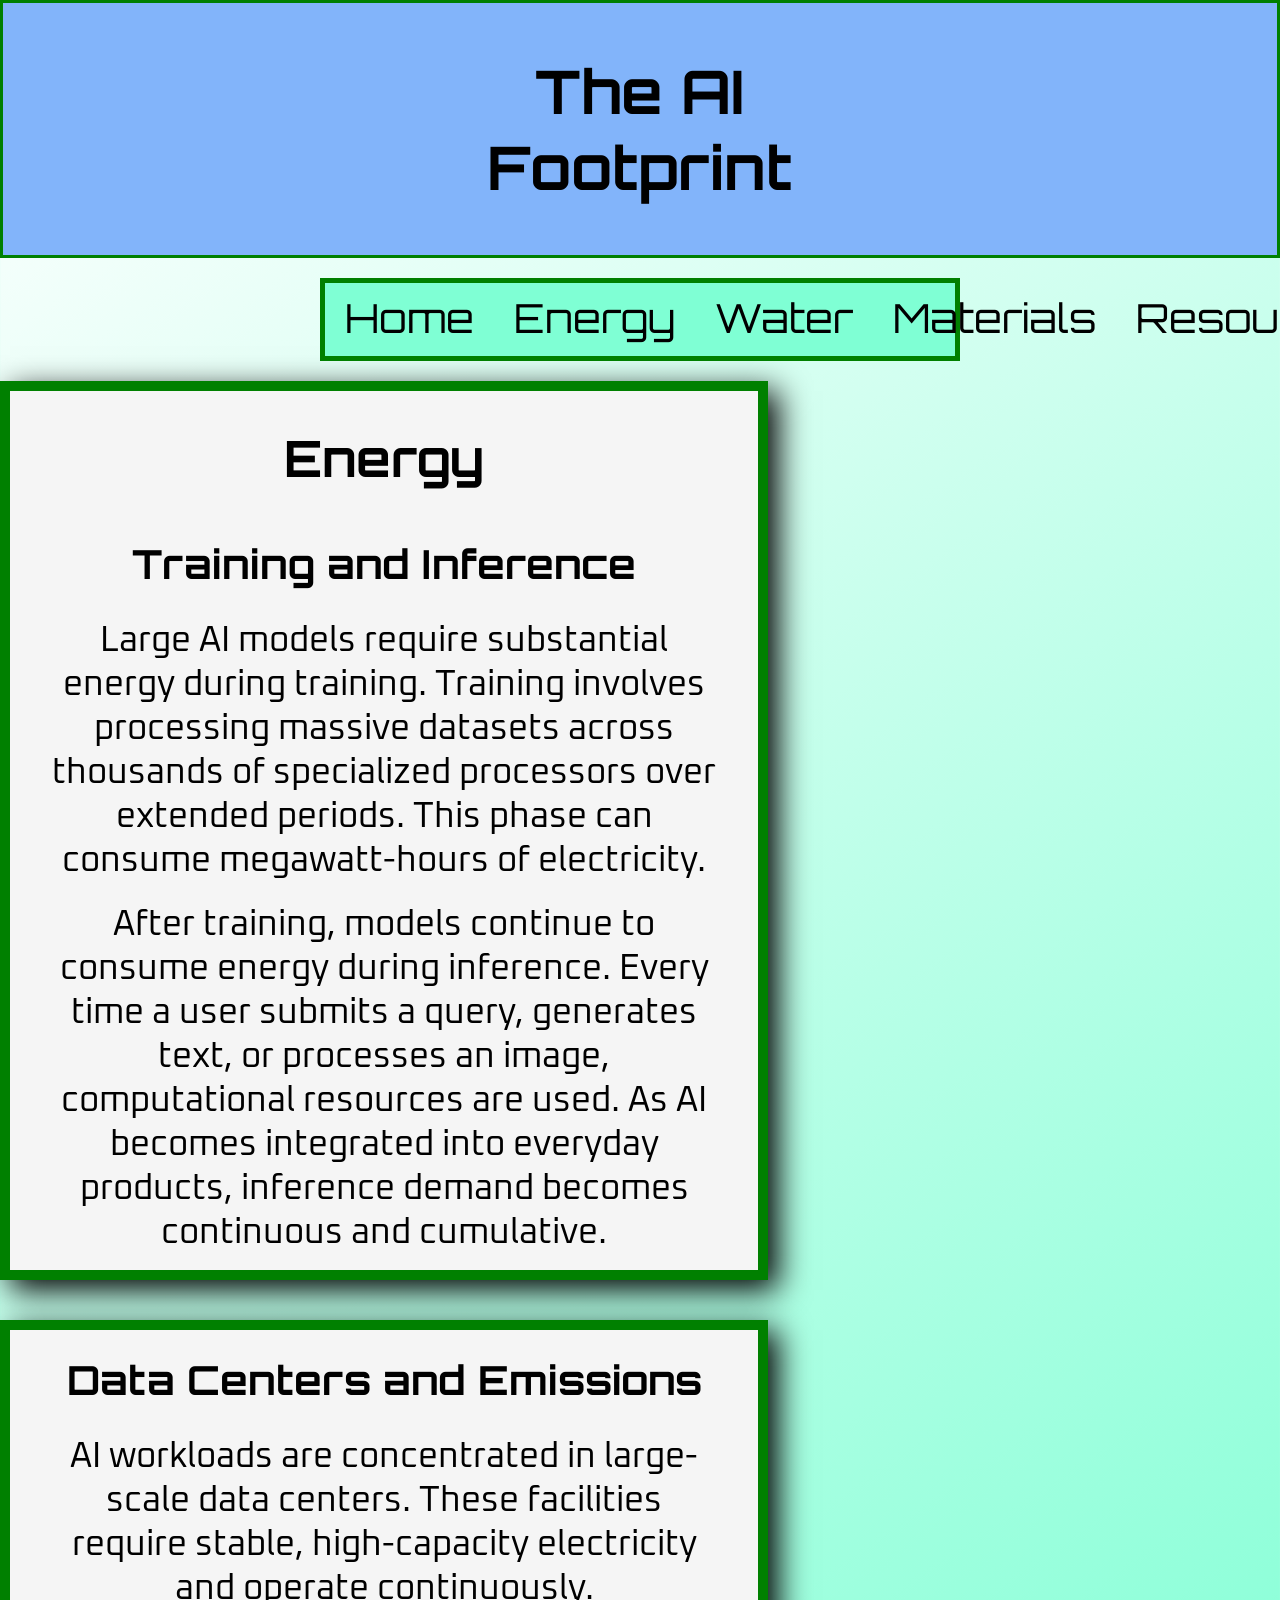
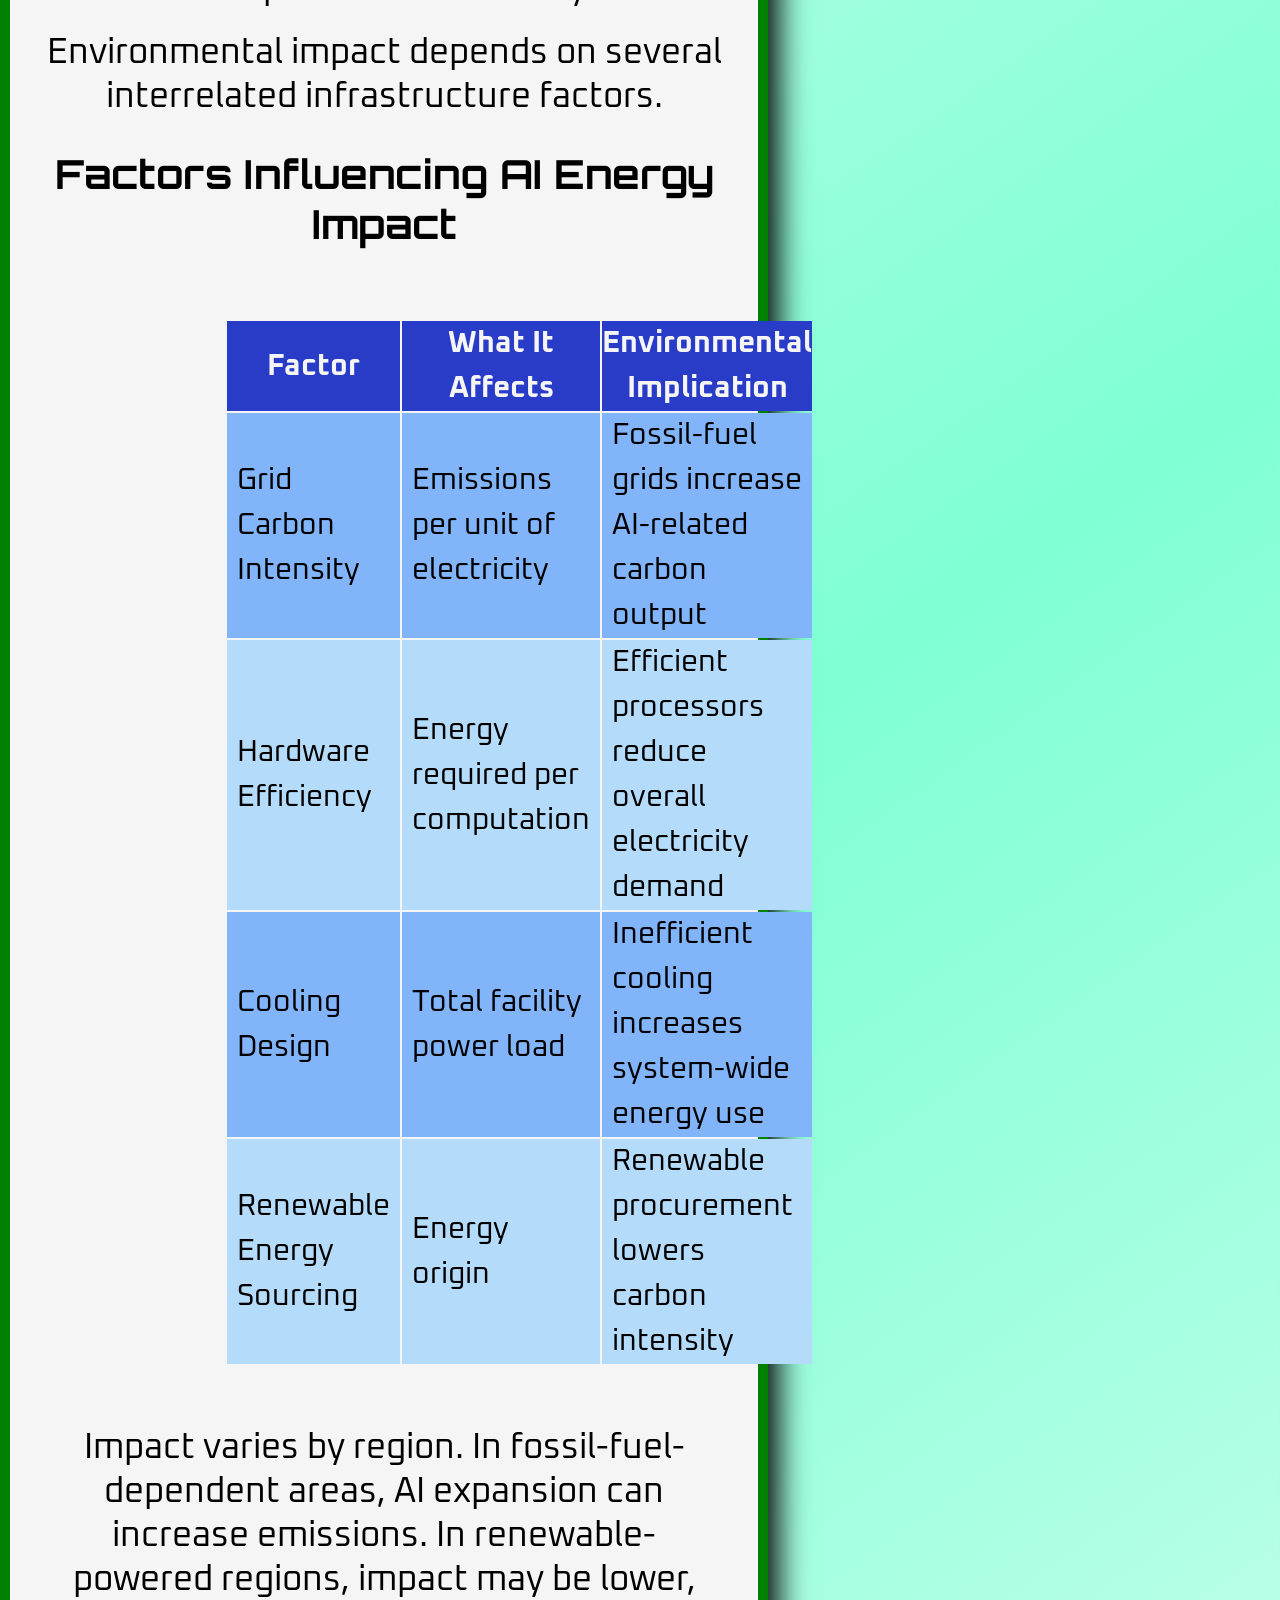
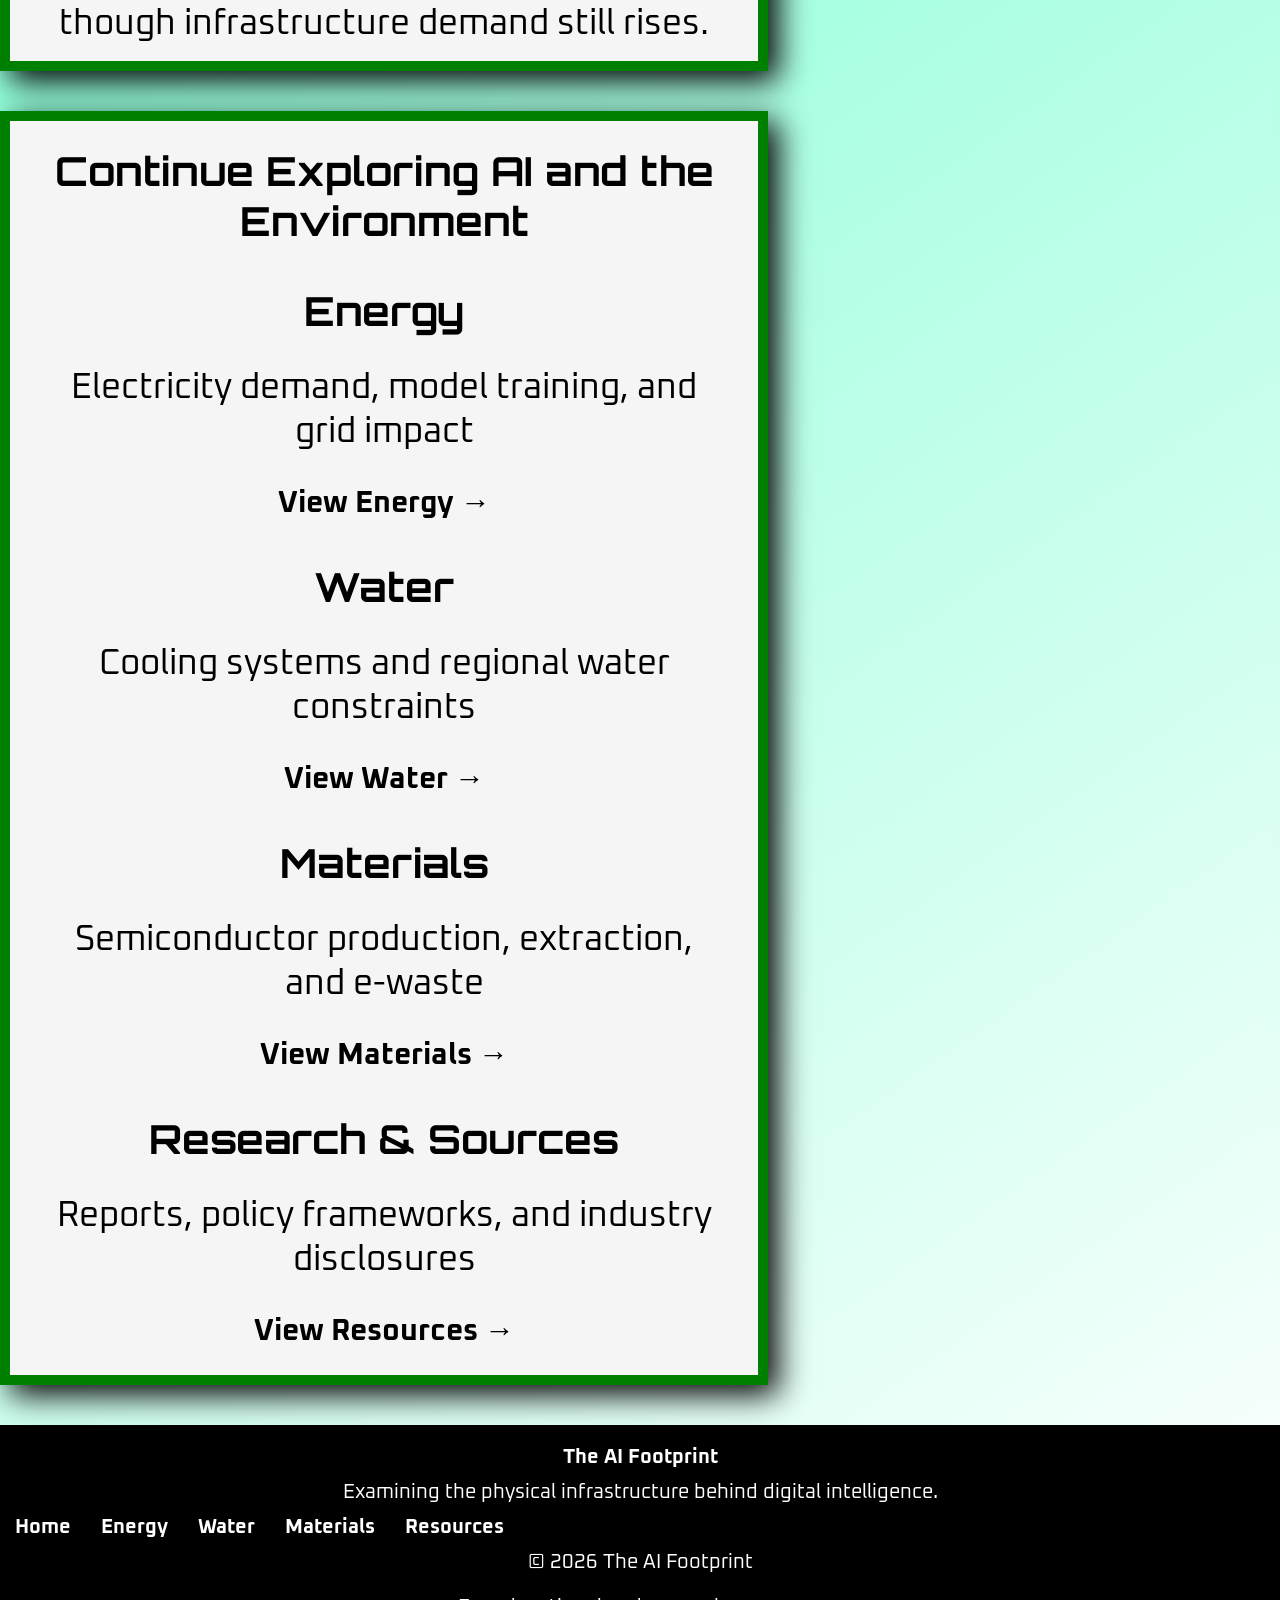
==== energy.html @ 108a4af3 "add project 2 to repo replacing project 1" ====
<!doctype html>
<html>
<head>
    <meta charset="UTF-8">
    <meta name="viewport" content="width=device-width, initial-scale=1.0">
    <meta name="description"
    content="Environmental impacts of artificial intelligence pertaining to energy, water, and materials.">
    <title>Environmental Impacts of AI</title>
    <!-- source css -->
    <link rel="stylesheet" href="css/styles.css">
    <link rel="preconnect" href="https://fonts.googleapis.com">
    <link rel="preconnect" href="https://fonts.gstatic.com" crossorigin>
    <link href="https://fonts.googleapis.com/css2?family=Orbitron:wght@400..900&family=Oxanium:wght@200..800&display=swap" rel="stylesheet">

</head>

<body>

    <header>
        <div class="header">
            <div class="logo-header">
                <img src="" alt="">
            </div>

            <div class="title-header">
                <h1>The AI Footprint</h1>
            </div>
        </div>
    </header>

    <nav>
        <div class="navigation">
            <ul>
                <li><a href="index.html">Home</a></li>
                <li><a href="energy.html">Energy</a></li>
                <li><a href="water.html">Water</a></li>
                <li><a href="materials.html">Materials</a></li>
                <li><a href="resources.html">Resources</a></li>
            </ul>
        </div>
    </nav>





    <main>
        
        
        <div class="section">
            <h2>Energy</h2>
            <h3>Training and Inference</h3>
            <p>
                Large AI models require substantial energy during training. Training involves processing 
                massive datasets across thousands of specialized processors over extended periods. This 
                phase can consume megawatt-hours of electricity.
            </p>
            <p>
                After training, models continue to consume energy during inference. Every time a user 
                submits a query, generates text, or processes an image, computational resources are used. 
                As AI becomes integrated into everyday products, inference demand becomes continuous 
                and cumulative.
            </p>
        </div>
        
        <div class="section">
            <h3>Data Centers and Emissions</h3>
            <p>
                AI workloads are concentrated in large-scale data centers. These facilities require stable, 
                high-capacity electricity and operate continuously.
            </p>
            <p>
                Environmental impact depends on several interrelated infrastructure factors.
            </p>
            <h3>Factors Influencing AI Energy Impact</h3>
            <table class="energy-table">
                <thead>
                    <tr>
                        <th>Factor</th> <th>What It Affects</th> <th>Environmental Implication</th>
                    </tr>
                </thead>
                <tbody>
                    <tr>
                        <td>Grid Carbon Intensity</td> <td>Emissions per unit of electricity</td> <td>Fossil-fuel grids increase AI-related carbon output</td>
                    </tr>
                    <tr>
                        <td>Hardware Efficiency</td> <td>Energy required per computation</td> <td>Efficient processors reduce overall electricity demand</td>
                    </tr>
                    <tr>
                        <td>Cooling Design</td> <td>Total facility power load</td> <td>Inefficient cooling increases system-wide energy use</td>
                    </tr>
                    <tr>
                        <td>Renewable Energy Sourcing</td> <td>Energy origin</td> <td>Renewable procurement lowers carbon intensity</td>
                    </tr>
                </tbody>
            </table>
            <p>
                Impact varies by region. In fossil-fuel-dependent areas, AI expansion can increase 
                emissions. In renewable-powered regions, impact may be lower, though infrastructure 
                demand still rises.
            </p>
        </div>
        
        <div class="section">
            <h3>Continue Exploring AI and the Environment</h3>
            <h3>Energy</h3>
            <p>Electricity demand, model training, and grid impact</p>
            <div class="body-link"><a href="#">View Energy →</a></div>
            <h3>Water</h3>
            <p>Cooling systems and regional water constraints</p>
            <div class="body-link"><a href="#">View Water →</a></div>
            <h3>Materials</h3>
            <p>Semiconductor production, extraction, and e-waste</p>
            <div class="body-link"><a href="#">View Materials →</a></div>
            <h3>Research & Sources</h3>
            <p>Reports, policy frameworks, and industry disclosures</p>
            <div class="body-link"><a href="#">View Resources →</a></div>
        </div>
            
        
        
    </main>





    <footer>
        <div class="footer">
            <h4>The AI Footprint</h4>
            <p>Examining the physical infrastructure behind digital intelligence.</p>
            <ul>
                <li><a href="index.html">Home</a></li>
                <li><a href="energy.html">Energy</a></li>
                <li><a href="water.html">Water</a></li>
                <li><a href="materials.html">Materials</a></li>
                <li><a href="resources.html">Resources</a></li>
            </ul>
            <p>© 2026 The AI Footprint</p>
            <p>For educational and research purposes.</p>
        </div>
    </footer>


</body>




</html>
---- css/styles.css ----
* {
    box-sizing: border-box;
    margin: 0;
    padding: 0;
    /*border: 1px solid green;*/
    font-family: 'Oxanium';
    
}

:root {
    --bg-color: rgb(127, 255, 212);
}

body {
    background: linear-gradient(145deg, rgb(255, 255, 255) 0%, rgb(127, 255, 212) 50%, rgb(255, 255, 255) 100%);
}

.header {
    background-color: rgb(130, 180, 250);
    border: 3px, solid, green;
    text-align: center;
    padding: 50px 0 50px 0;
    font-size: 30px;
    font-family: 'Orbitron';

    display: grid;
    grid-template-columns: 1fr 1fr 1fr;
}

nav {
    position: sticky;
    top: 20px;
    z-index: 100;
}

.navigation {
    background-color: var(--bg-color);
    color: black;
    text-align: center;
    justify-items: center;
    margin: 20px 25vw 20px 25vw;
    border: 5px solid green;
}

.navigation ul {
    display: flex;
    padding: 10px 0 10px 0;
    list-style-type: none;
}

.navigation li {
    color: black;
    padding: 0 20px 0 20px;
    font-size: 40px;
}

.navigation a {
    font-family: 'Orbitron';
}



main {
    justify-items: center;
}


.content {
    width: 60vw;
    background-color: var(--bg-color);
    margin: 0 20vw 0 20vw;
}



a, a:visited {
    color: black;
    text-decoration: none;
}

a:hover {
    text-decoration: underline;
}

h1 {
    font-family: 'Orbitron';
}

h2 {
    text-align: center;
    font-size: 50px;
    padding: 30px 0 30px 0;
    font-family: 'Orbitron';
}

h3 {
    text-align: center;
    font-size: 40px;
    padding: 20px 0 20px 0;
    font-family: 'Orbitron';
}

h4 {
    text-align: center;
    font-size: 35px;
}

p {
    text-align: center;
    font-size: 35px;
    padding: 10px 20px 10px 20px;
}

ul {
    padding: 0 400px 20px 400px;
    text-align: left;
    font-size: 35px;
}

li {
    padding: 5px 0;
}

.break {
    background-color: var(--bg-color);
    height: 30px;
    
}

.section {
    background-color: whitesmoke;
    border: 10px, solid, green;
    box-shadow: 10px 10px 30px black;
    padding: 5px 15px;
    margin: 0 0 40px 0;
    max-width: 60vw;
}

.body-link {
    text-align: center;
    font-size: 30px;
    font-weight: bold;
    padding: 20px 0;
}


table {
    font-size: 30px;
    line-height: 1.5;
    padding: 50px 200px 50px 200px;
}

th{
    background-color: rgb(40, 60, 200);
    color: whitesmoke;
}

tr:nth-child(odd){
    background-color: rgb(130, 180, 250);
}

tr:nth-child(even){
    background-color: rgb(180, 220, 250);
}

td {
    padding: 0 10px;
}



.footer {
    justify-items: center;
    background-color: black;
    padding-top: 20px;
}

.footer * {
    font-size: 20px;
    color: white;
}

.footer a {
    color: white;
}

.footer ul {
    display: flex;
    list-style-type: none;
    padding: 0;
}

.footer li {
    padding: 0 15px;
    font-weight: bold;
}
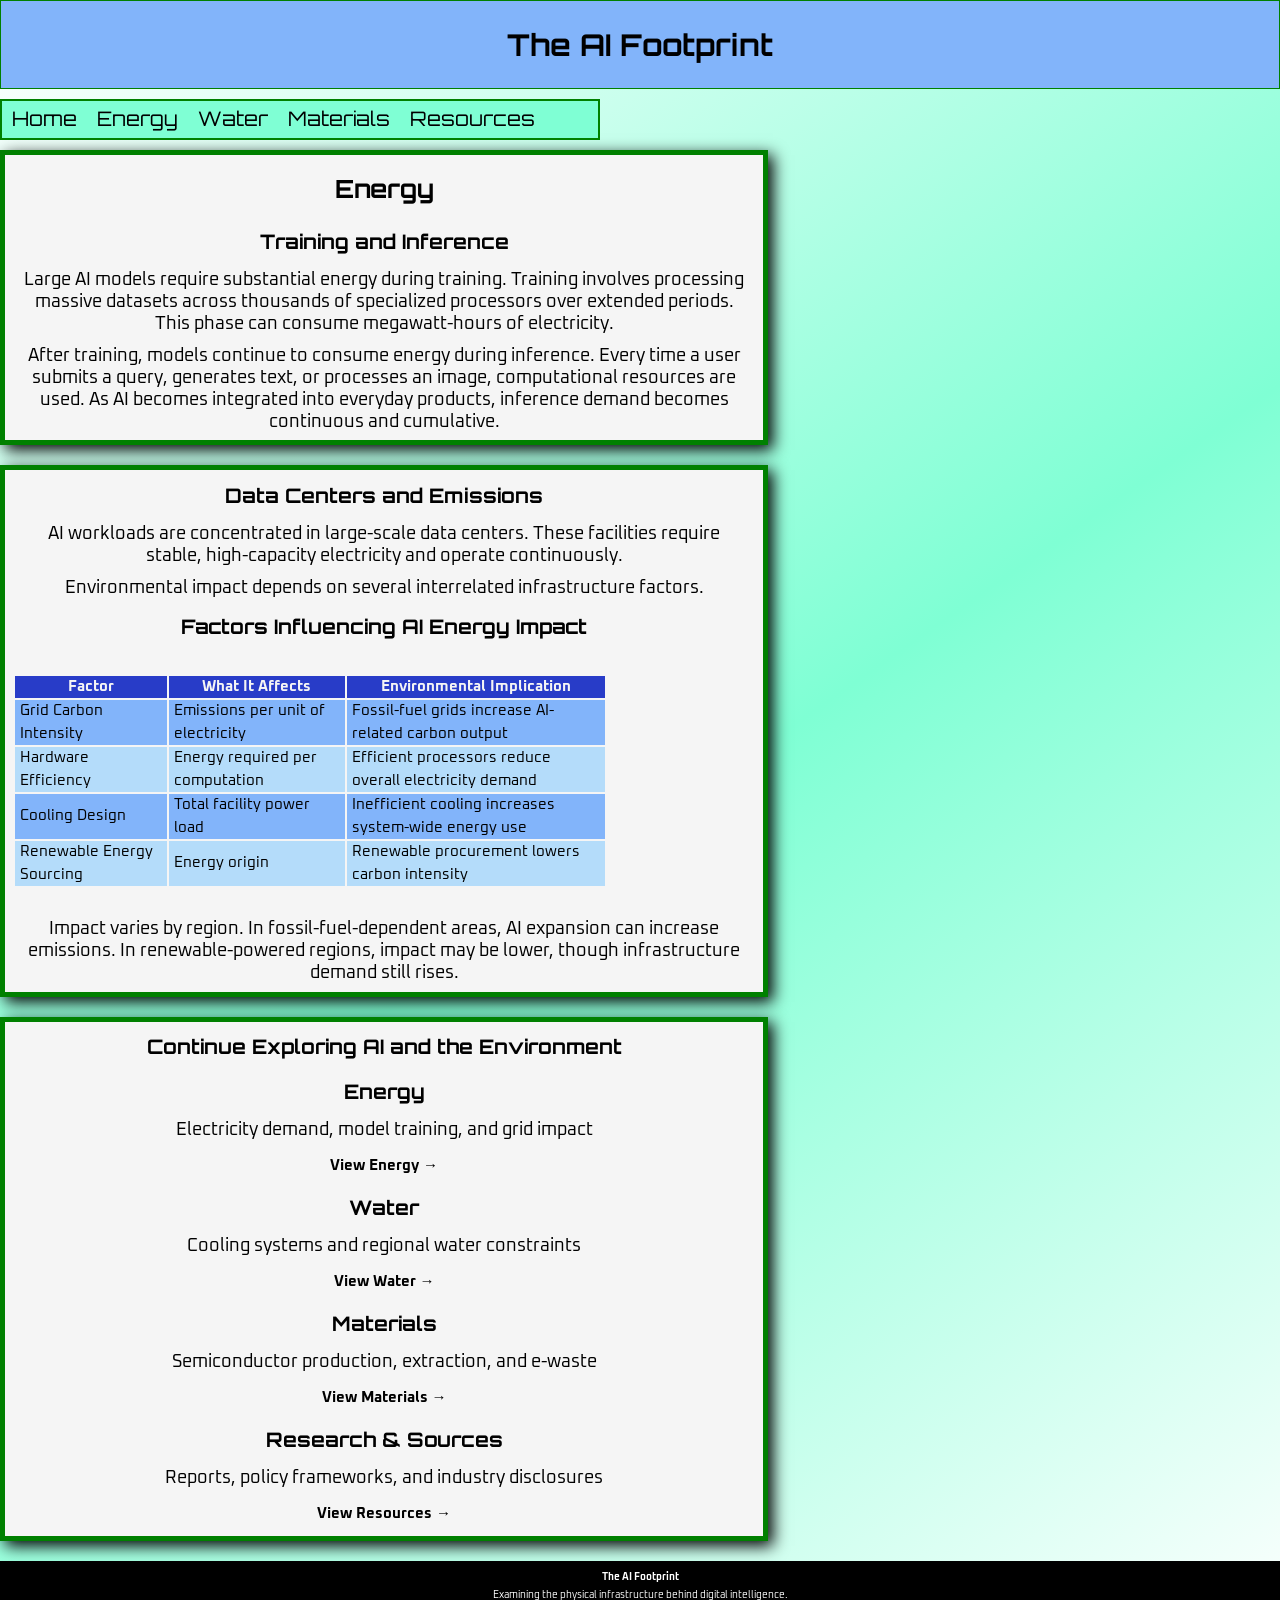
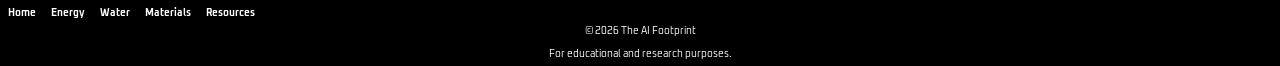
==== commit 5f756df1: "bug fixes. added scaling for display size responsiveness" ====
--- a/energy.html
+++ b/energy.html
@@ -18,10 +18,6 @@
 
     <header>
         <div class="header">
-            <div class="logo-header">
-                <img src="" alt="">
-            </div>
-
             <div class="title-header">
                 <h1>The AI Footprint</h1>
             </div>
--- a/css/styles.css
+++ b/css/styles.css
@@ -2,35 +2,40 @@
     box-sizing: border-box;
     margin: 0;
     padding: 0;
-    /*border: 1px solid green;*/
+    /*border: 0.5px solid green;*/
     font-family: 'Oxanium';
     
 }
 
+/* VARIABLES */
 :root {
     --bg-color: rgb(127, 255, 212);
 }
 
+
+
 body {
     background: linear-gradient(145deg, rgb(255, 255, 255) 0%, rgb(127, 255, 212) 50%, rgb(255, 255, 255) 100%);
 }
 
 .header {
     background-color: rgb(130, 180, 250);
-    border: 3px, solid, green;
-    text-align: center;
-    padding: 50px 0 50px 0;
-    font-size: 30px;
-    font-family: 'Orbitron';
-
-    display: grid;
-    grid-template-columns: 1fr 1fr 1fr;
-}
-
+    border: 1.5px, solid, green;
+    text-align: center;
+    padding: 25px 0;
+    font-size: 15px;
+    font-family: 'Orbitron';
+
+    
+}
+
+
+/* NAVIGATION */
 nav {
     position: sticky;
-    top: 20px;
+    top: 10px;
     z-index: 100;
+    justify-items: center;
 }
 
 .navigation {
@@ -38,20 +43,21 @@
     color: black;
     text-align: center;
     justify-items: center;
-    margin: 20px 25vw 20px 25vw;
-    border: 5px solid green;
+    margin: 10px 0 10px 0;
+    max-width: 600px;
+    border: 2.5px solid green;
 }
 
 .navigation ul {
     display: flex;
-    padding: 10px 0 10px 0;
+    padding: 5px 0 5px 0;
     list-style-type: none;
 }
 
 .navigation li {
     color: black;
-    padding: 0 20px 0 20px;
-    font-size: 40px;
+    padding: 0 10px 0 10px;
+    font-size: 20px;
 }
 
 .navigation a {
@@ -59,6 +65,7 @@
 }
 
 
+/* MAIN CONTENT */
 
 main {
     justify-items: center;
@@ -88,34 +95,29 @@
 
 h2 {
     text-align: center;
-    font-size: 50px;
-    padding: 30px 0 30px 0;
+    font-size: 25px;
+    padding: 15px 0 15px 0;
     font-family: 'Orbitron';
 }
 
 h3 {
     text-align: center;
-    font-size: 40px;
-    padding: 20px 0 20px 0;
+    font-size: 20px;
+    padding: 10px 0 10px 0;
     font-family: 'Orbitron';
 }
 
 h4 {
     text-align: center;
-    font-size: 35px;
+    font-size: 17.5px;
 }
 
 p {
     text-align: center;
-    font-size: 35px;
-    padding: 10px 20px 10px 20px;
-}
-
-ul {
-    padding: 0 400px 20px 400px;
-    text-align: left;
-    font-size: 35px;
-}
+    font-size: 17.5px;
+    padding: 5px 10px 5px 10px;
+}
+
 
 li {
     padding: 5px 0;
@@ -123,31 +125,41 @@
 
 .break {
     background-color: var(--bg-color);
-    height: 30px;
+    height: 15px;
     
 }
 
 .section {
     background-color: whitesmoke;
-    border: 10px, solid, green;
-    box-shadow: 10px 10px 30px black;
-    padding: 5px 15px;
-    margin: 0 0 40px 0;
-    max-width: 60vw;
+    border: 5px, solid, green;
+    box-shadow: 5px 5px 15px black;
+    padding: 2.5px 7.5px;
+    margin: 0 0 20px 0;
+    width: 60vw;
+    justify-items: center;
+}
+
+.section ul {
+    padding: 0 0 10px 20px;
+    text-align: left;
+    font-size: 17.5px;
+    max-width: 70%;
+    justify-items: left;
 }
 
 .body-link {
     text-align: center;
-    font-size: 30px;
+    font-size: 15px;
     font-weight: bold;
-    padding: 20px 0;
+    padding: 10px 0;
 }
 
 
 table {
-    font-size: 30px;
+    font-size: 15px;
     line-height: 1.5;
-    padding: 50px 200px 50px 200px;
+    padding: 25px 0 25px 0;
+    max-width: 80%;
 }
 
 th{
@@ -164,19 +176,21 @@
 }
 
 td {
-    padding: 0 10px;
-}
-
-
-
+    padding: 0 5px;
+}
+
+
+
+
+/* FOOTER */
 .footer {
     justify-items: center;
     background-color: black;
-    padding-top: 20px;
+    padding-top: 10px;
 }
 
 .footer * {
-    font-size: 20px;
+    font-size: 10px;
     color: white;
 }
 
@@ -191,6 +205,89 @@
 }
 
 .footer li {
-    padding: 0 15px;
+    padding: 0 7.5px;
     font-weight: bold;
-}+}
+
+
+@media screen and (max-width: 800px){
+    .navigation li {
+        font-size: 12px;
+    }
+
+    .header {
+        font-size: 15px;
+    }
+
+    h2 {
+        font-size: 15px;
+    }
+
+    h3 {
+        font-size: 14px;
+    }
+
+    p {
+        font-size: 13px;
+    }
+
+    .section li {
+        font-size: 13px;
+    }
+
+    .body-link {
+        font-size: 12px;
+    }
+
+    table {
+        font-size: 11px;
+    }
+
+    .section {
+        width: 75%;
+    }
+}
+
+
+@media screen and (max-width: 500px){
+    .navigation li {
+        font-size: 10px;
+    }
+
+    .header {
+        font-size: 8px;
+    }
+
+    h2 {
+        font-size: 14px;
+    }
+
+    h3 {
+        font-size: 13px;
+    }
+
+    p {
+        font-size: 11px;
+    }
+
+    .section li {
+        font-size: 11px;
+    }
+
+    .body-link {
+        font-size: 11px;
+    }
+
+    table {
+        font-size: 11px;
+    }
+
+    .section {
+        width: 90%;
+    }
+}
+
+
+
+
+    
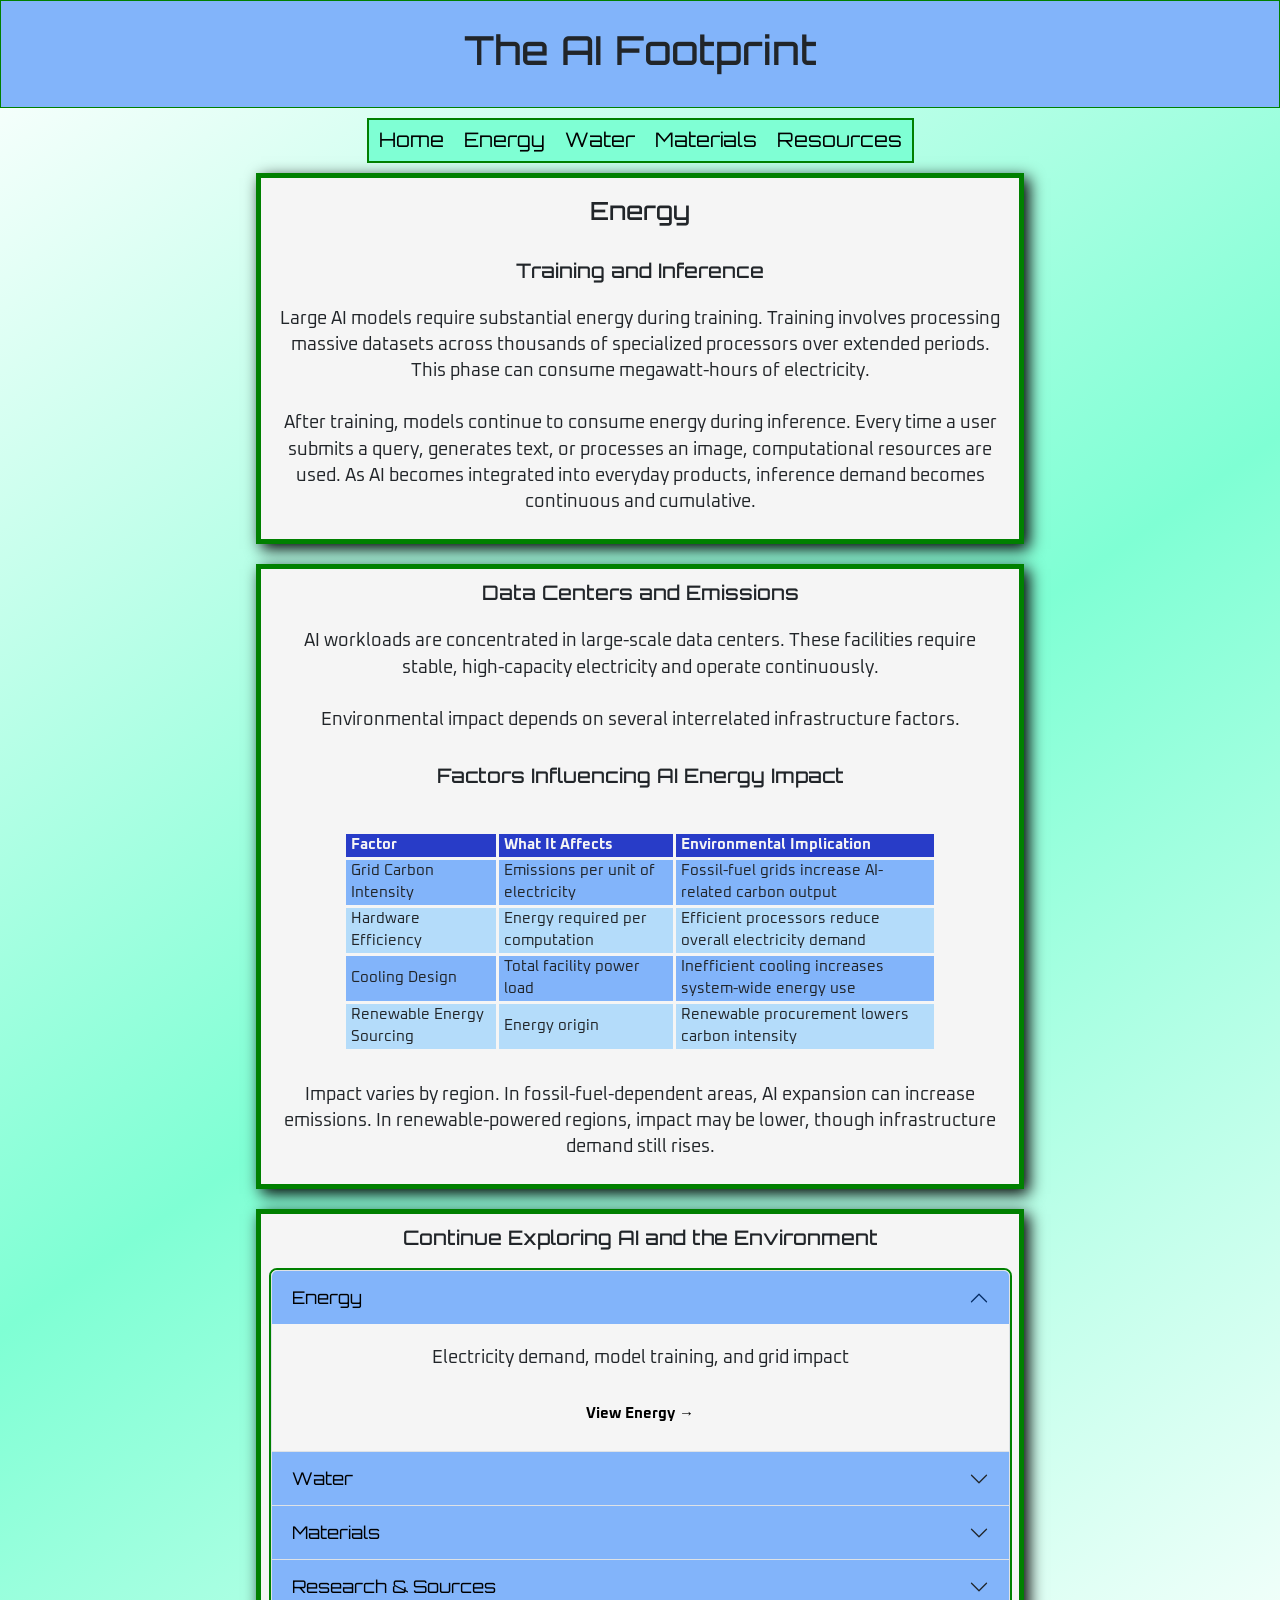
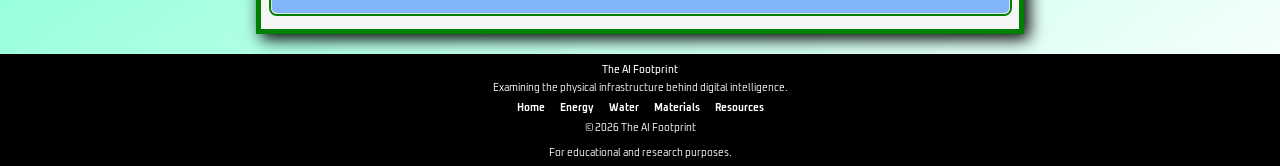
==== commit 1c2671fe: "added accordion sections" ====
--- a/energy.html
+++ b/energy.html
@@ -7,6 +7,7 @@
     content="Environmental impacts of artificial intelligence pertaining to energy, water, and materials.">
     <title>Environmental Impacts of AI</title>
     <!-- source css -->
+     <link href="https://cdn.jsdelivr.net/npm/bootstrap@5.3.8/dist/css/bootstrap.min.css" rel="stylesheet">
     <link rel="stylesheet" href="css/styles.css">
     <link rel="preconnect" href="https://fonts.googleapis.com">
     <link rel="preconnect" href="https://fonts.gstatic.com" crossorigin>
@@ -99,18 +100,74 @@
         
         <div class="section">
             <h3>Continue Exploring AI and the Environment</h3>
-            <h3>Energy</h3>
-            <p>Electricity demand, model training, and grid impact</p>
-            <div class="body-link"><a href="#">View Energy →</a></div>
-            <h3>Water</h3>
-            <p>Cooling systems and regional water constraints</p>
-            <div class="body-link"><a href="#">View Water →</a></div>
-            <h3>Materials</h3>
-            <p>Semiconductor production, extraction, and e-waste</p>
-            <div class="body-link"><a href="#">View Materials →</a></div>
-            <h3>Research & Sources</h3>
-            <p>Reports, policy frameworks, and industry disclosures</p>
-            <div class="body-link"><a href="#">View Resources →</a></div>
+
+            <div class="accordion infrastructure-accordion" id="infrastructureAccordion">
+
+                <div class="accordion-item">
+                    <h2 class="accordion-header" id="energyHeading">
+                        <button class="accordion-button" type="button" data-bs-toggle="collapse" data-bs-target="#energyCollapse" aria-expanded="true" aria-controls="energyCollapse">
+                            Energy
+                        </button>
+                    </h2>
+                    <div id="energyCollapse" class="accordion-collapse collapse show" aria-labelledby="energyHeading" data-bs-parent="#infrastructureAccordion">
+                        <div class="accordion-body">
+                            <p>Electricity demand, model training, and grid impact</p>
+                            <div class="body-link">
+                                <a href="energy.html">View Energy →</a>
+                            </div>
+                        </div>
+                    </div>
+                </div>
+
+                <div class="accordion-item">
+                    <h2 class="accordion-header" id="waterHeading">
+                        <button class="accordion-button collapsed" type="button" data-bs-toggle="collapse" data-bs-target="#waterCollapse" aria-expanded="false" aria-controls="waterCollapse">
+                            Water
+                        </button>
+                    </h2>
+                    <div id="waterCollapse" class="accordion-collapse collapse" aria-labelledby="waterHeading" data-bs-parent="#infrastructureAccordion">
+                        <div class="accordion-body">
+                            <p>Cooling systems and regional water constraints</p>
+                            <div class="body-link">
+                                <a href="water.html">View Water →</a>
+                            </div>
+                        </div>
+                    </div>
+                </div>
+
+                <div class="accordion-item">
+                    <h2 class="accordion-header" id="materialsHeading">
+                        <button class="accordion-button collapsed" type="button" data-bs-toggle="collapse" data-bs-target="#materialsCollapse" aria-expanded="false" aria-controls="materialsCollapse">
+                            Materials
+                        </button>
+                    </h2>
+                    <div id="materialsCollapse" class="accordion-collapse collapse" aria-labelledby="materialsHeading" data-bs-parent="#infrastructureAccordion">
+                        <div class="accordion-body">
+                            <p>Semiconductor production, extraction, and e-waste</p>
+                            <div class="body-link">
+                                <a href="materials.html">View Material →</a>
+                            </div>
+                        </div>
+                    </div>
+                </div>
+
+                <div class="accordion-item">
+                    <h2 class="accordion-header" id="resourcesHeading">
+                        <button class="accordion-button collapsed" type="button" data-bs-toggle="collapse" data-bs-target="#resourcesCollapse" aria-expanded="false" aria-controls="resourcesCollapse">
+                            Research & Sources
+                        </button>
+                    </h2>
+                    <div id="resourcesCollapse" class="accordion-collapse collapse" aria-labelledby="resourcesHeading" data-bs-parent="#infrastructureAccordion">
+                        <div class="accordion-body">
+                            <p>Reports, policy frameworks, and industry disclosures</p>
+                            <div class="body-link">
+                                <a href="resources.html">View Resources →</a>
+                            </div>
+                        </div>
+                    </div>
+                </div>
+
+            </div>
         </div>
             
         
@@ -137,7 +194,7 @@
         </div>
     </footer>
 
-
+<script src="https://cdn.jsdelivr.net/npm/bootstrap@5.3.8/dist/js/bootstrap.bundle.min.js"></script>
 </body>
 
 
--- a/css/styles.css
+++ b/css/styles.css
@@ -20,13 +20,25 @@
 
 .header {
     background-color: rgb(130, 180, 250);
-    border: 1.5px, solid, green;
+    border: 1.5px solid green;
     text-align: center;
     padding: 25px 0;
     font-size: 15px;
     font-family: 'Orbitron';
 
-    
+    animation: dropHeader 0.8s ease-out forwards;
+}
+
+@keyframes dropHeader {
+    from {
+        transform: translateY(-100%);
+        opacity: 0;
+    }
+
+    to {
+        transform: translateY(0);
+        opacity: 1;
+    }
 }
 
 
@@ -35,14 +47,17 @@
     position: sticky;
     top: 10px;
     z-index: 100;
-    justify-items: center;
+    display: flex;
+    flex-direction: column;
+    align-items: center;
 }
 
 .navigation {
     background-color: var(--bg-color);
     color: black;
     text-align: center;
-    justify-items: center;
+    display: flex;
+    justify-content: center;
     margin: 10px 0 10px 0;
     max-width: 600px;
     border: 2.5px solid green;
@@ -52,6 +67,7 @@
     display: flex;
     padding: 5px 0 5px 0;
     list-style-type: none;
+    margin: 0;
 }
 
 .navigation li {
@@ -68,14 +84,16 @@
 /* MAIN CONTENT */
 
 main {
-    justify-items: center;
+    display: flex;
+    flex-direction: column;
+    align-items: center;
 }
 
 
 .content {
-    width: 60vw;
+    width: 60%;
     background-color: var(--bg-color);
-    margin: 0 20vw 0 20vw;
+    margin: 0 20% 0 20%;
 }
 
 
@@ -122,6 +140,56 @@
 li {
     padding: 5px 0;
 }
+
+
+/* ACCORDION STYLE CODE */
+
+.infrastructure-accordion {
+    width: 100%;
+    padding-bottom: 0;
+    border: 2px solid green;
+    border-radius: 8px;
+    margin-bottom: 10px;
+}
+
+.infrastructure-accordion .accordion-item {
+    background-color: whitesmoke;
+    height: 100%;
+    padding: 0;
+    margin: 0;
+}
+
+.infrastructure-accordion .accordion-header {
+    padding: 0;
+}
+
+.infrastructure-accordion .accordion-button {
+    background-color: rgb(130, 180, 250);
+    color: black;
+    font-family: 'Orbitron';
+    font-size: 17.5px;
+    justify-content: center;
+    text-align: center;
+
+    
+}
+
+.infrastructure-accordion .accordion-button:not(.collapsed) {
+    background-color: rgb(130, 180, 250);
+    color: black;
+    box-shadow: none;
+}
+
+.infrastructure-accordion .accordion-button:focus {
+    box-shadow: none;
+    border-color: green;
+}
+
+.infrastructure-accordion .accordion-body {
+    background-color: whitesmoke;
+}
+
+/* END OF ACCORDION CODE */
 
 .break {
     background-color: var(--bg-color);
@@ -131,12 +199,15 @@
 
 .section {
     background-color: whitesmoke;
-    border: 5px, solid, green;
+    border: 5px solid green;
     box-shadow: 5px 5px 15px black;
     padding: 2.5px 7.5px;
     margin: 0 0 20px 0;
-    width: 60vw;
-    justify-items: center;
+    width: 60%;
+
+    display: flex;
+    flex-direction: column;
+    align-items: center;
 }
 
 .section ul {
@@ -147,6 +218,20 @@
     justify-items: left;
 }
 
+.btn {
+    background-color: rgb(130, 180, 250);
+    border: 5px solid rgb(40, 60, 200);
+    padding: 0;
+}
+
+.btn :hover {
+    background-color: rgb(60, 140, 250);
+}
+
+.btn a {
+    width: 100%;
+}
+
 .body-link {
     text-align: center;
     font-size: 15px;
@@ -160,11 +245,15 @@
     line-height: 1.5;
     padding: 25px 0 25px 0;
     max-width: 80%;
+
+    border-collapse: separate;
+    border-spacing: 3px;
 }
 
 th{
     background-color: rgb(40, 60, 200);
     color: whitesmoke;
+    padding: 0 5px;
 }
 
 tr:nth-child(odd){
@@ -184,7 +273,9 @@
 
 /* FOOTER */
 .footer {
-    justify-items: center;
+    display: flex;
+    flex-direction: column;
+    align-items: center;
     background-color: black;
     padding-top: 10px;
 }
@@ -192,6 +283,7 @@
 .footer * {
     font-size: 10px;
     color: white;
+    margin: 0;
 }
 
 .footer a {
@@ -200,6 +292,7 @@
 
 .footer ul {
     display: flex;
+    
     list-style-type: none;
     padding: 0;
 }
@@ -227,6 +320,10 @@
         font-size: 14px;
     }
 
+    h4 {
+        font-size: 13px;
+    }
+
     p {
         font-size: 13px;
     }
@@ -250,6 +347,11 @@
 
 
 @media screen and (max-width: 500px){
+
+    .navigation {
+        max-width: 95%;
+    }
+
     .navigation li {
         font-size: 10px;
     }
@@ -266,6 +368,10 @@
         font-size: 13px;
     }
 
+    h4 {
+        font-size: 13px;
+    }
+
     p {
         font-size: 11px;
     }
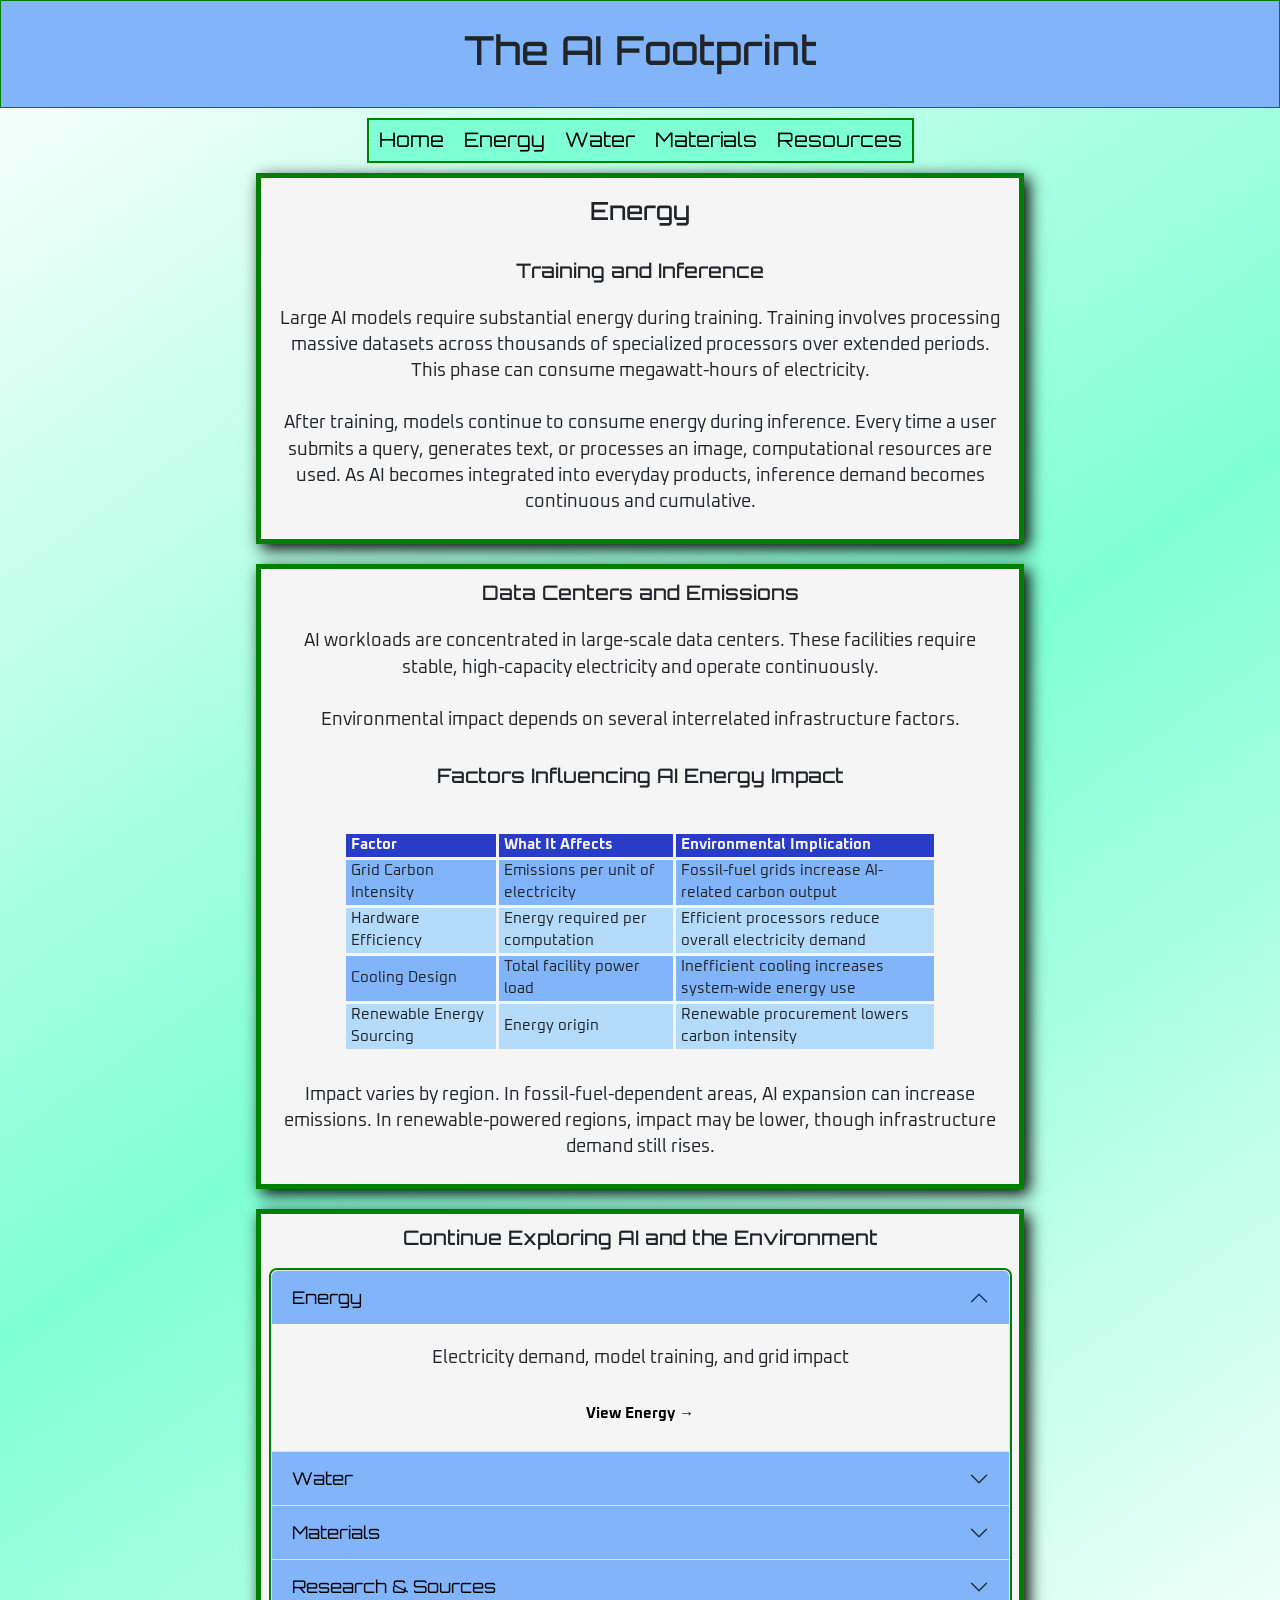
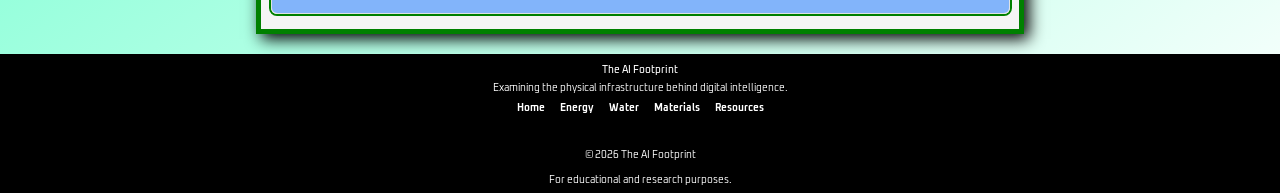
==== commit 75aafd06: "added social media icons in footer" ====
--- a/energy.html
+++ b/energy.html
@@ -189,6 +189,11 @@
                 <li><a href="materials.html">Materials</a></li>
                 <li><a href="resources.html">Resources</a></li>
             </ul>
+            <div class="footer-icons">
+                <i class="fa-brands fa-square-facebook"></i>
+                <i class="fa-brands fa-square-instagram"></i>
+                <i class="fa-brands fa-square-youtube"></i>
+            </div>
             <p>© 2026 The AI Footprint</p>
             <p>For educational and research purposes.</p>
         </div>
--- a/css/styles.css
+++ b/css/styles.css
@@ -302,6 +302,11 @@
     font-weight: bold;
 }
 
+.footer i {
+    font-size: 18px;
+    padding: 5px 10px 0 10px;
+}
+
 
 @media screen and (max-width: 800px){
     .navigation li {
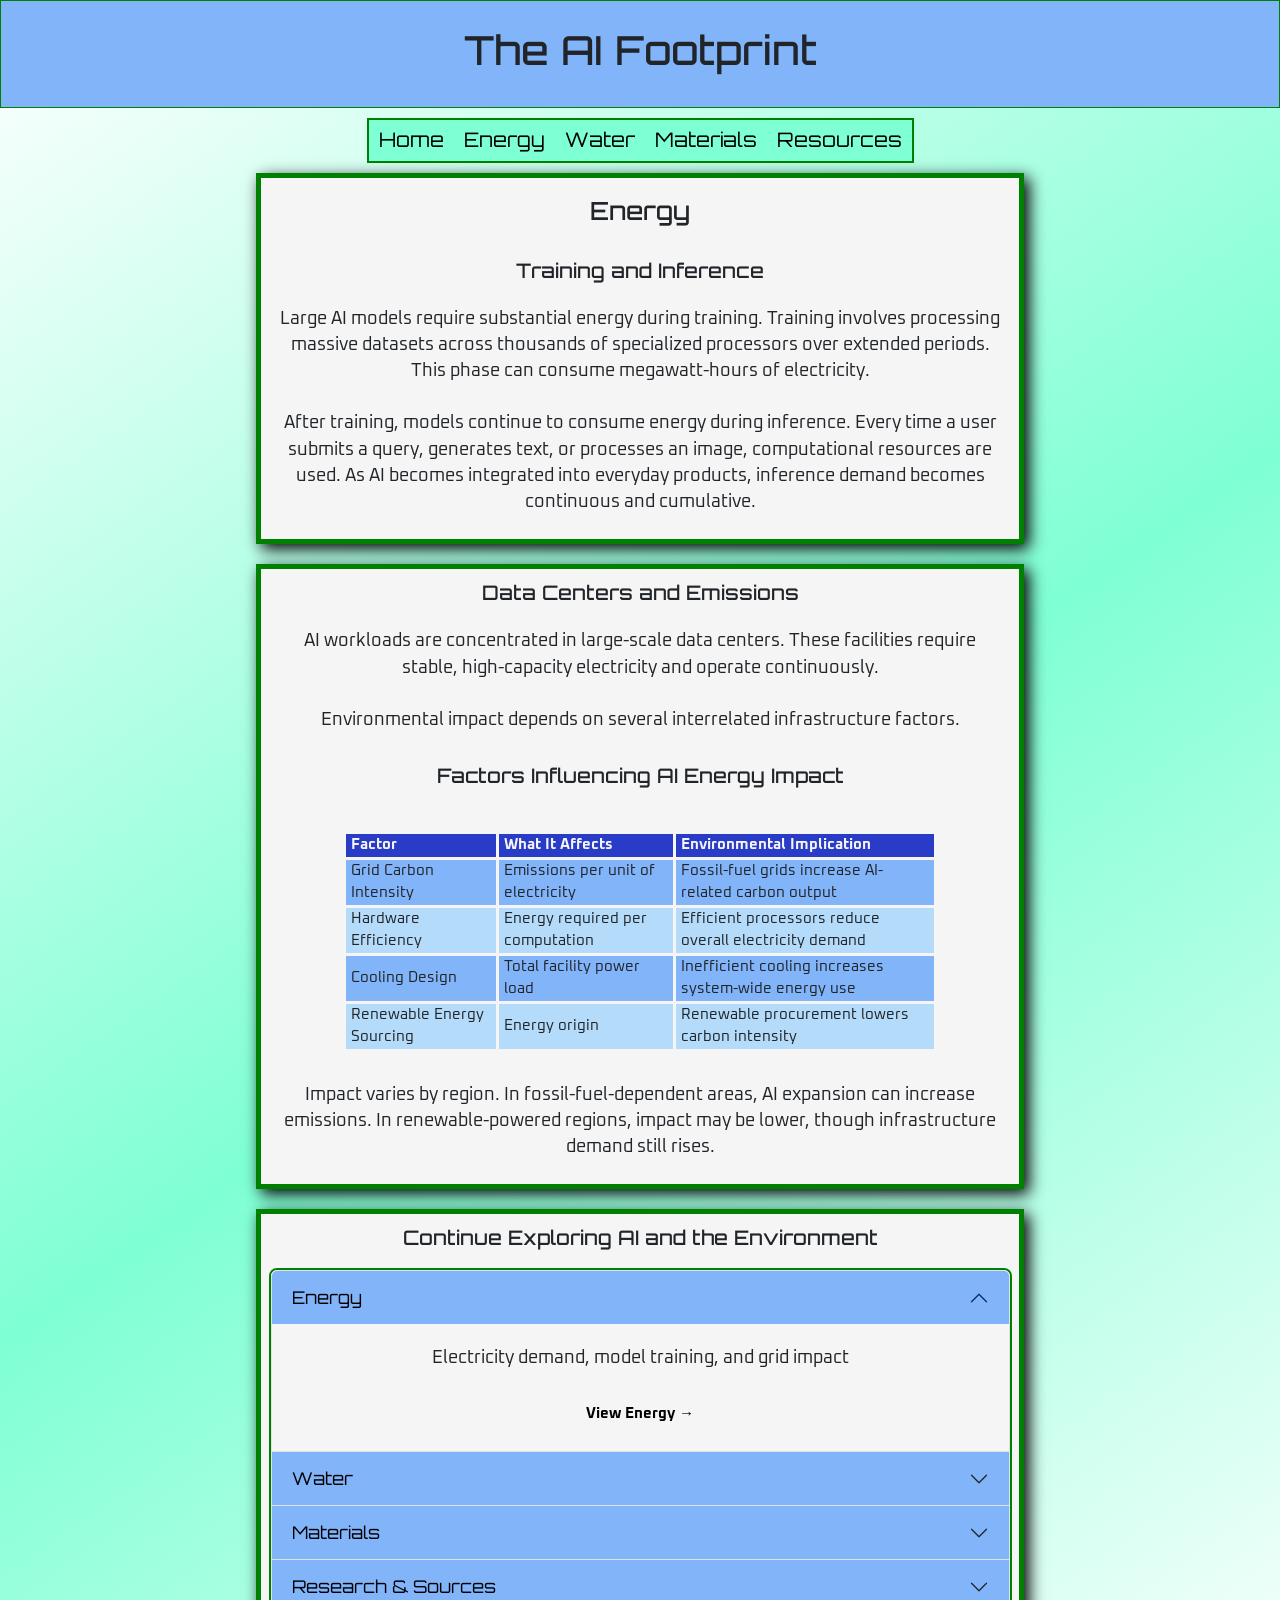
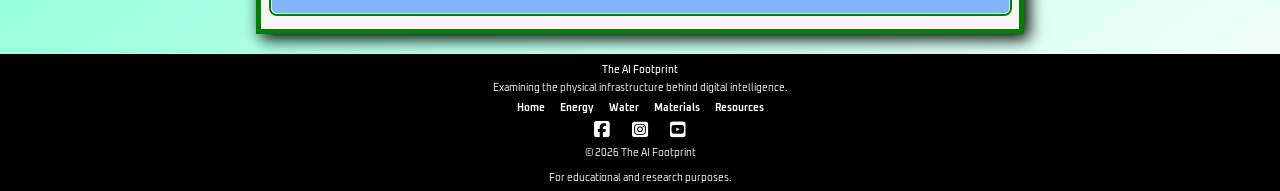
==== commit 77e91da8: "added stylesheet for icons" ====
--- a/energy.html
+++ b/energy.html
@@ -12,7 +12,9 @@
     <link rel="preconnect" href="https://fonts.googleapis.com">
     <link rel="preconnect" href="https://fonts.gstatic.com" crossorigin>
     <link href="https://fonts.googleapis.com/css2?family=Orbitron:wght@400..900&family=Oxanium:wght@200..800&display=swap" rel="stylesheet">
-
+    <!-- font awesome css-->	
+    <link
+        rel="stylesheet" href="https://cdnjs.cloudflare.com/ajax/libs/font-awesome/6.5.2/css/all.min.css">
 </head>
 
 <body>
